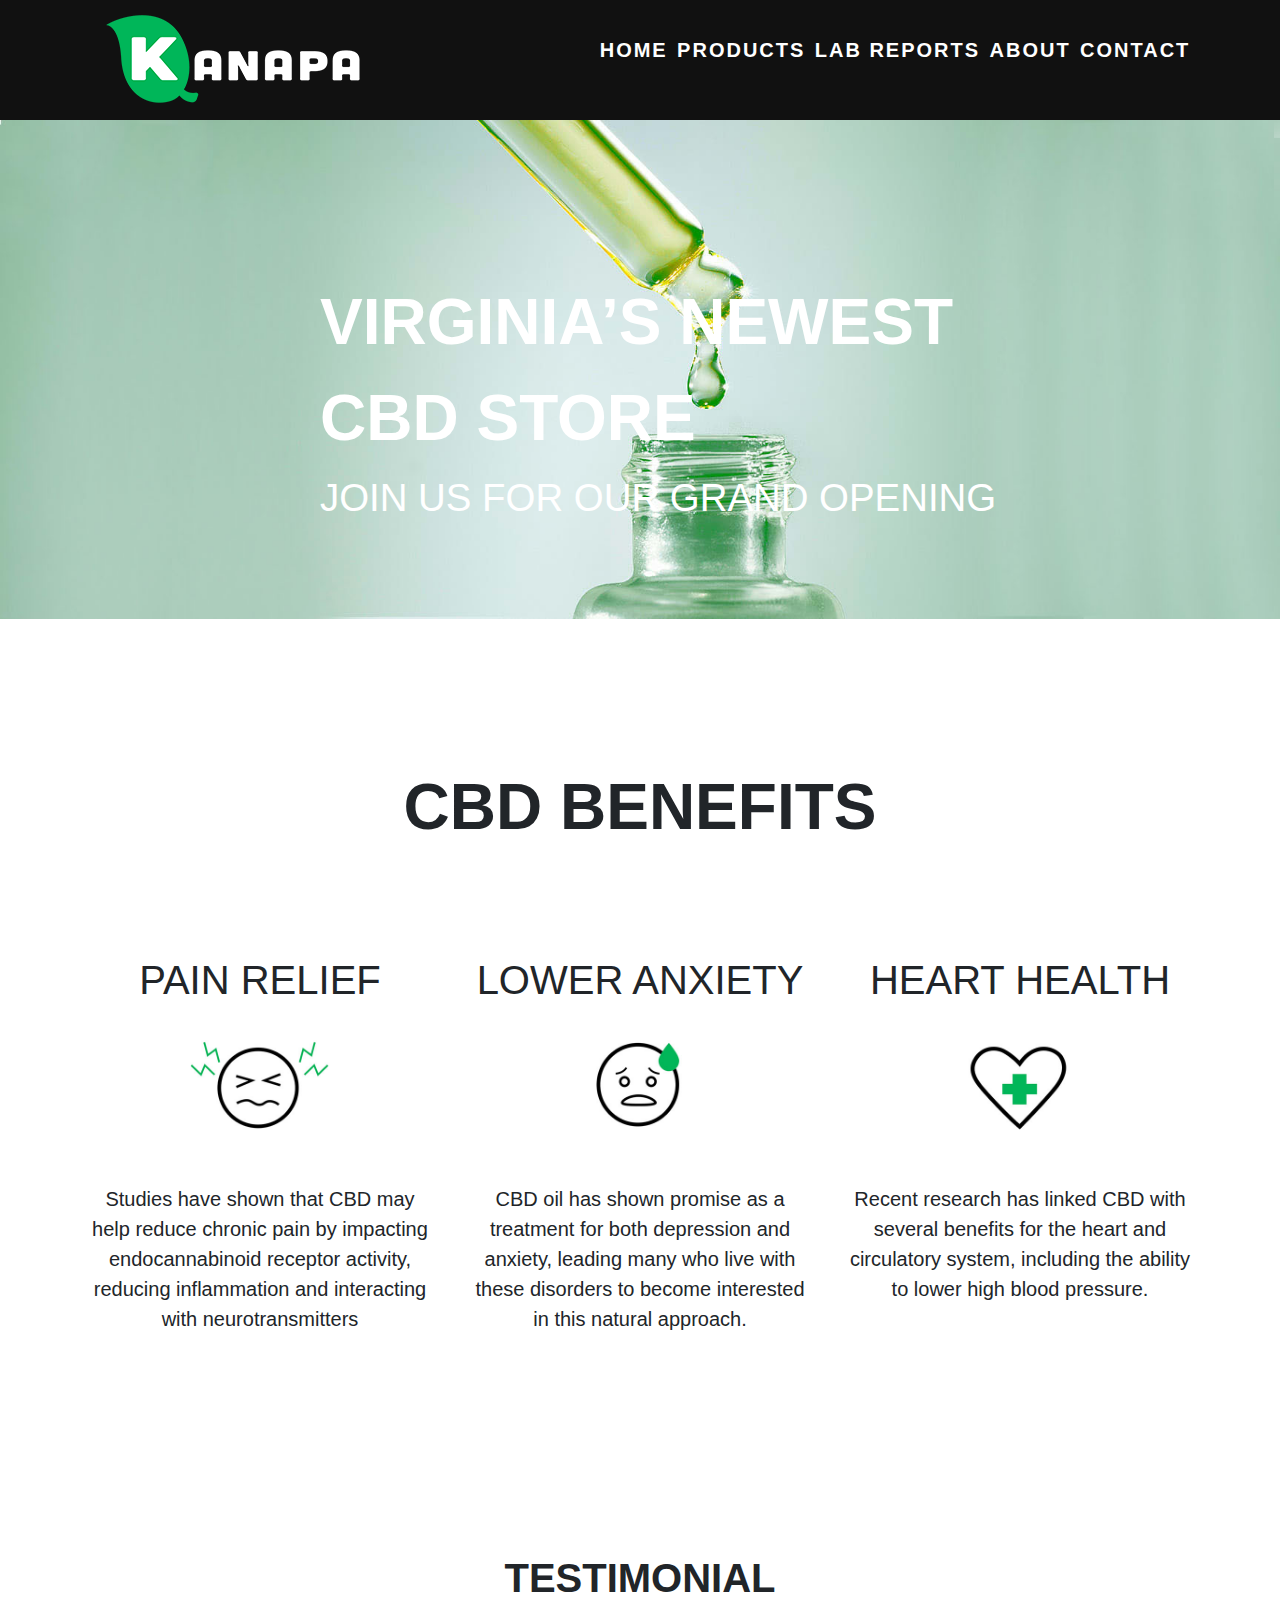
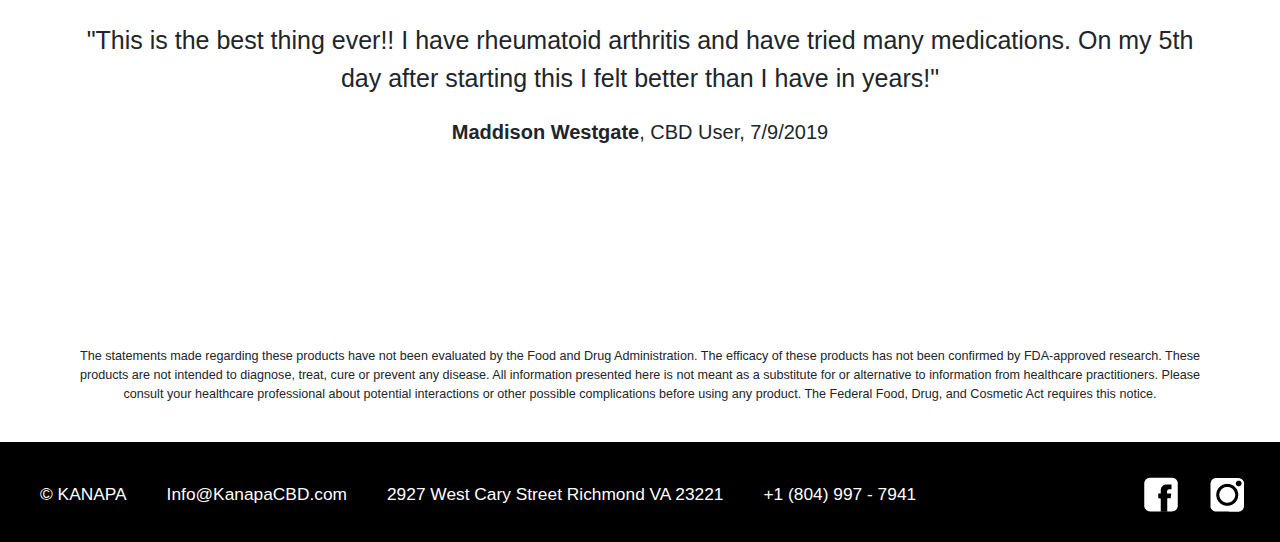
==== index.html @ ce819db0 "Update index.html" ====
<!DOCTYPE html>

<head>
    <title>KANAPA</title>

    <meta charset="utf-8">
    <meta name="viewport" content="width=device-width, initial-scale=1, shrink-to-fit=no">
    <meta name="description" content="Kanapa Website">
    <meta name="author" content="Darren Gainza">
    <link rel="shortcut icon" type="image/png" href="kanapa_favicon.png"/>

    <link rel="icon" href="/docs/4.0/assets/img/favicons/favicon.ico">
    <link rel="stylesheet" href="https://stackpath.bootstrapcdn.com/bootstrap/4.3.1/css/bootstrap.min.css"
        integrity="sha384-ggOyR0iXCbMQv3Xipma34MD+dH/1fQ784/j6cY/iJTQUOhcWr7x9JvoRxT2MZw1T" crossorigin="anonymous">
    <link rel="stylesheet" href="css/styles.css" />
    <!-- Global site tag (gtag.js) - Google Analytics -->
<script async src="https://www.googletagmanager.com/gtag/js?id=UA-112659641-35"></script>
<script>
  window.dataLayer = window.dataLayer || [];
  function gtag(){dataLayer.push(arguments);}
  gtag('js', new Date());

  gtag('config', 'UA-112659641-35');
</script>  
</head>

<body>
    <nav>
        <div class="header-logo"><a href="/index.html"><img src="assets/kanapa_web.png" alt="KANAPA"></a></div>
        
            
            <ul class="nav-links">
                <li><a href="/contact.html"><b>CONTACT</b></a></li>
                <li><a href="/about.html"><b>ABOUT</b></a></li>
                <li><a href="/labreports.html"><b>LAB REPORTS</b></a></li>
                <li><a href="/products.html"><b>PRODUCTS</b></a></li>
                <li class="active"><a href="/index.html"><b>HOME</b></a></li>
            </ul>
        <div class="burger">
                <div class="line1"></div>
                <div class="line2"></div>
                <div class="line3"></div>
            </div>
        </div>
    </nav>
    <main role="main">


            <div class="image-with-text">
                        <img src="assets/cbd_tink.jpg" width="100%">
                        <div class="center" style="font-size:5vw;"><b>VIRGINIA’S NEWEST CBD STORE</b></div>
                        <br>
                        <div class="center2" style="font-size:3vw;">JOIN US FOR OUR GRAND OPENING</div>
                    
            </div>
<!-- Marketing messaging and featurettes
                ================================================== -->
                <!-- Wrap the rest of the page in another container to center all the content. -->

                <!-- Three columns of text below the carousel -->

        <div class="container">
            <div class="box">
                <h1 class="brand" style="font-size:5vw;"><b>CBD BENEFITS</b></h1>
                <div class="row">
                    <div class="col-lg-4">
                        <h2 class="values">PAIN RELIEF</h2>
                        <img class="index-images"
                            src="assets/pain.jpg"
                            alt="Generic placeholder image" width="140" height="140">
                            <br>
                        <p style="text-align: center;"> Studies have shown that CBD may help reduce chronic pain by impacting endocannabinoid receptor activity, reducing inflammation and interacting with neurotransmitters</p>

                    </div><!-- /.col-lg-4 -->
                    <div class="col-lg-4">
                        <h2 class="values">LOWER ANXIETY</h2>
                        <img class="index-images"
                            src="assets/anxiety.jpg"
                            alt="Generic placeholder image" width="140" height="140">
                            <br>
                        <p style="text-align: center;">CBD oil has shown promise as a treatment for both depression and anxiety, leading many who live with these disorders to become interested in this natural approach.</p>

                    </div><!-- /.col-lg-4 -->
                    <div class="col-lg-4">
                        <h2 class="values">HEART HEALTH</h2>
                        <img class="index-images"
                            src="assets/heart.jpg"
                            alt="Generic placeholder image" width="140" height="140">
                            <br>
                        <p style="text-align: center;">Recent research has linked CBD with several benefits for the heart and circulatory system, including the ability to lower high blood pressure.</p>

                    </div><!-- /.col-lg-4 -->
                </div><!-- /.row -->
            </div>

            <!-- START THE FEATURETTES -->


            <div>

                <h2 class="test" style="text-align: center;"><b>TESTIMONIAL</b></h2>
                <p class="testi" style="font-size: 25px; text-align: center;">"This is the best thing ever!! I have rheumatoid arthritis and have tried many
                    medications. On my 5th day after starting this I felt better than I have in years!" </p>
                    <p class="testii"><b>Maddison Westgate</b>, CBD User, 7/9/2019 </p>
            </div>
        </div>

        <!-- /END THE FEATURETTES -->

        </div><!-- /.container -->

        <div class="footer">
            <p class="fda" style="font-size: 1.4vh; text-align: center;">The statements made regarding these products have not been evaluated by the Food and Drug Administration. The efficacy of these products has not been confirmed by FDA-approved research. These products are not intended to diagnose, treat, cure or prevent any disease. All information presented here is not meant as a substitute for or alternative to information from healthcare practitioners. Please consult your healthcare professional about potential interactions or other possible complications before using any product. The Federal Food, Drug, and Cosmetic Act requires this notice.
</p>
            <ul>
                <li>&copy; KANAPA</li>
                <li>Info@KanapaCBD.com</li>
                <li>2927 West Cary Street Richmond VA 23221</li>
                <li>+1 (804) 997 - 7941</li>
                <a href="https://www.instagram.com/kanapa2927/"><li id="insta-icon"><img src="assets/insta-11.png" alt="instagram" /></a></li>
                <a href="https://www.facebook.com/kanapa.cbd"><li id="facebook-icon"><img src="assets/facebook-11.png" alt="facebook" /></a></li>
            </ul>
        </div>
        <!-- FOOTER -->
        <!-- <footer class="container">
            <p class="float-right"><a href="#">Back to top</a></p>
            <p>&copy; 2017-2018 Company, Inc. &middot; <a href="#">Privacy</a> &middot; <a href="#">Terms</a></p>
        </footer> -->
     
    </main>

    <script src="app.js"></script>


    <script src="https://code.jquery.com/jquery-3.3.1.slim.min.js"
        integrity="sha384-q8i/X+965DzO0rT7abK41JStQIAqVgRVzpbzo5smXKp4YfRvH+8abtTE1Pi6jizo"
        crossorigin="anonymous"></script>
    <script src="https://cdnjs.cloudflare.com/ajax/libs/popper.js/1.14.7/umd/popper.min.js"
        integrity="sha384-UO2eT0CpHqdSJQ6hJty5KVphtPhzWj9WO1clHTMGa3JDZwrnQq4sF86dIHNDz0W1"
        crossorigin="anonymous"></script>
    <script src="https://stackpath.bootstrapcdn.com/bootstrap/4.3.1/js/bootstrap.min.js"
        integrity="sha384-JjSmVgyd0p3pXB1rRibZUAYoIIy6OrQ6VrjIEaFf/nJGzIxFDsf4x0xIM+B07jRM"
        crossorigin="anonymous"></script>
</body>

</html>
---- css/styles.css ----
kanapa

body {
  background-color: rgb(255, 255, 255);
  margin: 0px;
  border: 0px;
  padding: 0px;
  font-family: "Arial", Gadget, sans-serif;
}
nav {
  display: flex;
  justify-content: space-around;
  align-items: center;
  min-height: 9vh;
  background-color: #111;
  font-family: "Arial", Gadget, sans-serif;
  

}
.nav-links {
  display: flex;
  justify-content: space-around;
  width: 50%;
  flex-direction: row-reverse;
  z-index: 1;
}
.nav-links a {
  color: rgb(255, 255, 255);
  text-decoration: none;
  letter-spacing: 2px;
  font-weight: bold;
  font-size: 15pt;
  

}
.table-center {
  margin-left: 10px;
  font-weight: bold;
}
@media(max-width: 768px) {
  .nav-links a {
    color: rgb(255, 255, 255);
    text-decoration: none;
    letter-spacing: 2px;
    font-weight: bold;
    font-size: 3vw;
    
  
  }
}
.nav-links li {
 
  list-style: none;
  
}
.header ul {
  list-style-type: none;
  margin: 0;
  padding: 15px;
  overflow: hidden;
  background-color: #111;

}

.header li {
  float: right;
}

.header li a {
  font-size: 15pt;
  display: block;
  color: white;
  text-align: center;
  padding: 40px 20px;
  text-decoration: none;
}

.header li a:hover {
  color: #A9A9A9;
}

.header li.active a {
  color: #A9A9A9;
}
.header-logo {
  margin-top: 10px;
  margin-bottom: 10px;
}

#header-logo {
  float: left;
}

#header-logo a {
  padding: 0px;
  margin: 0px;
}
.burger div{
  width: 25px;
  height: 3px;
  background-color: rgb(255, 255, 255);
  margin: 5px; 
  transition: all 0.5s ease;
}
.burger {
  display: none;
}
@media screen and (max-width:1020px){
  .nav-links {
    flex-direction: row-reverse;
    justify-content: space-around;
    width: 60%;
  }
}
@media screen and (max-width:768px){
  body {
    overflow-x: hidden;
  }
  .nav-links {
    position: absolute;
    right: 0px;
    height: 92vh;
    top: 9vh;
    background-color: #111;
    display: flex;
    flex-direction: column-reverse;
    align-items: center;
    width: 30%;
    transform: translateX(100%);
    transition: transform 0.5s ease-in;
    padding-left: 0%;
  }
  
  .nav-links li {
    opacity: 0;
  }
  .burger {
    display: block;
    cursor: pointer;
  }
}
.nav-active {
  transform: translateX(0%);
  z-index: 1;
 
}

@keyframes navLinkFade{
  from{
    opacity: 0;
    transform: translateX(50px);
  }
  to{
    opacity: 1;
    transform: translateX(0px);
  }
}

.toggle .line1{
  transform: rotate(-45deg) translate(-5px, 6px);
}

.toggle .line2{
  opacity: 0;
}

.toggle .line3{
  transform: rotate(45deg) translate(-5px, -6px);
}

html {
  font-size: 20px;
}


#myCarousel {
  margin: 0px;
  padding: 0px;
}

.carousel-item.active img {
  margin: auto;
  padding: auto;
}

.brand {
  text-align: center;
}
.brand-con {
  text-align: center;
  margin-top: 10%;
  margin-bottom: 2%;
}
.brand-con-sub {
  text-align: center;
}

.brand-about {
  text-align: center;
  margin-top: 10%;
  margin-bottom: 2%;
}
.brand-about-sub {
  text-align: center;
}
.brand-pro {
  text-align: center;
  margin-top: 5%;
  font-size: 4vw;
}
.brand-pro-sub {
  text-align: center;
  margin-bottom: 10%;
  font-size: 2vw;
  margin-left: 10%;
  margin-right: 10%;
}
.brand-pro-sub-labresults {
  text-align: center;
  margin-bottom: 7%;
  font-size: 2vw;
  margin-left: 5%;
  margin-right: 5%;
}
.rounded {
  display: block;
  margin-left: auto;
  margin-right: auto;
  width: 50%;
}
.rounded2 {
  display: block;
  margin-left: auto;
  margin-right: auto;
  margin-bottom: 150px;
  width: 50%;
}

.index-images {
  display: block;
  margin-left: auto;
  margin-right: auto
}

.product-name {
  margin-left: auto;
  margin-right: auto;
  padding-bottom: 100px;
  padding-top: 25px;
  text-align: center;
  font-size: 12pt;
}

.values {
  margin-top: 100px;
  margin-left: auto;
  margin-right: auto;
  text-align: center;
}
.value_text {
  text-align: center;
  margin-bottom: 200px;
}
.values-title {
  padding: 80px;
}

.box {
  padding: 150px 0px;
}

.contact-info {
  float: left;
  margin: 100px;
  padding: 50px;
}
.test {
margin-top: 50px;
margin-bottom: 20px;

}
.testi {
  margin-bottom: 20px;
}
.testii {
  margin-bottom: 200px;
  text-align: center;

}
@media screen and (max-width:1200px) {
  .flex-container {

    display: flex;
    flex-direction: column;
    padding:0%;
   
  
  }
}
@media (max-width:1400px) {
  .flex-container {

    width: 100%;
 
      
    padding: 0%;
  }
}
.flex-container {

  
  padding: 5% 10% 10% 20%;
  column-count: 2;
  column-gap: 200px;
  flex-basis: auto;
  flex-wrap: wrap;
}

.flex-item {
  padding-bottom: 20px;
  margin: 20px;
}

.flex-item p {
margin: 0px;

}

.flex-item h2 {
  margin-top: 100px;

}

.carousel-caption.text-left {
  padding: 200px;
}
.footer {
  bottom: 0;
  width: 100%;
}
.fda {
  margin-left: 5%;
  margin-right: 5%;
  margin-bottom: 3%;
}
.footer ul {
  margin-bottom: 0;
  position: relative;
  left: 0;
  bottom: 0;
  width: 100%;
  height: 100px;
  background-color: black;
  color: white;
  text-align: left;
  padding: 20px;
  list-style-type: none;
}
@media screen and (max-width:1090px){
  .footer ul {
    height: 180px;
   
  }
}
@media screen and (max-width:755px){
  .footer ul {
    height: 220px;
   
  }
}

.footer li {
  float: left;
  padding: 20px 20px;
  font-size: 13pt;
  display: block;
  color: white;
  text-align: center;
}
@media screen and (max-width:1090px) {
  .footer li {
   padding: 10px;
    width: 50%;
  }
}
@media screen and (max-width:900px) {
  .footer li {
    width: 50%;
  }
}

.footer #insta-icon {
  float: right;
  padding: 10px;
}
@media screen and (max-width:1090px) {
  .footer #insta-icon {
   width: 50%;
  }
}

.footer #facebook-icon {
  float: right;
  padding: 10px;
}
@media screen and (max-width:1090px) {
  .footer #facebook-icon {
   width: 50%;
  }
}
.map-container {
  overflow: hidden;
  padding-bottom: 56.25%;
  position: relative;
  height: 0;
}

.map-container iframe {
  left: 0;
  top: 0;
  height: 525px;
  width: 525px;
  float: right;
  margin: 100px;
}
.responsive-map{
  overflow:hidden;
  padding-bottom:40%;
  position:relative;
  margin-right: 10%;
  margin-left: 10%;
}
.responsive-map iframe{
  left:0;
  top:0;
  height:100%;
  width:100%;
  position:absolute;
}

@media (max-width: 1200px){
  .responsive-map {
    padding-bottom: 80%;
  }
}

.image-with-text {
  position: relative;
  text-align: left;
  color: white;
}
.image-with-text-con {
  position: relative;
  text-align: center;
  color: white;
}
.image-with-text-about {
  position: relative;
  text-align: center;
  color: white;
}
.center {
  position: absolute;
  top: 50%;
  left: 50%;
  transform: translate(-50%, -50%);
}
.center2 {
  position: absolute;
  top: 70%;
  left: 25%;
  
}
.center-about {
  position: absolute;
  top: 33%;
  left: 50%;
  transform: translate(-50%, -50%);
  width: 80%;
}
.center2-about {
  position: absolute;
  top: 65%;
  left: 50%;
  transform: translate(-50%, -50%);
  width: 80%;
}
.center-con {
  position: absolute;
  top: 33%;
  left: 50%;
  transform: translate(-50%, -50%);
  width: 70%;
}
.center2-con {
  position: absolute;
  top: 65%;
  left: 50%;
  transform: translate(-50%, -50%);
  width: 80%;
}
.center-pro {
  position: absolute;
  top: 33%;
  left: 50%;
  transform: translate(-50%, -50%);
  width: 80%;
}
.center-pro-lab {
  position: absolute;
  top: 50%;
  left: 50%;
  transform: translate(-50%, -50%);
  width: 80%;
}
.center2-pro {
  position: absolute;
  top: 55%;
  left: 50%;
  transform: translate(-50%, -50%);
  width: 80%;
}

.text-block {
  position: absolute;
  bottom: 450px;
  right: 20px;
  color: white;
  text-align: center;
  padding-right: 275px;
  padding-left: 275px;
}
.text-block-about {
  position: absolute;
  bottom: 300px;
  right: 20px;
  color: white;
  text-align: center;
  padding-right: 275px;
  padding-left: 275px;
}
@media(min-width: 1200px) {
  .container-1{
    display: flex;
  align-items: center;
  
    
  }
}
.container-1 div{
  padding: 10px;
}
.box-1 {
  
  
}
.box-2 {

}
.lead {
  padding: 0% 20% 20% 20%;
  text-align: center;
}

.lead-2 {
  padding: 10%;
  margin-left: 20px;
}
@media(max-width: 1200px) {
  .lead-2 {
    padding: 10%;
    margin-left: 15%;
  }
}
@media(max-width: 991px) {
  .lead-2 {
    padding: 10%;
    margin-left: 10%;
  }
}
@media(max-width: 768px) {
  .lead-2 {
  
    margin-left: 0; 
  }
}


@media(min-width: 1200px) {
  .lead {
    text-align: left;
    padding: 30% 10% 30% 20%;
  }
  @media(max-width: 1199px) {
    .lead {
      text-align: center;
      padding:  0% 10% 30% 40%;
    }
  }
}
@media(max-width: 991px) {
  .lead {
  
    padding: 10% 4% 20% 4%;
    text-align: center;
  }
}
@media(max-width: 768px) {
  .lead {
    text-align: center;
    padding: 10%;
  }
}
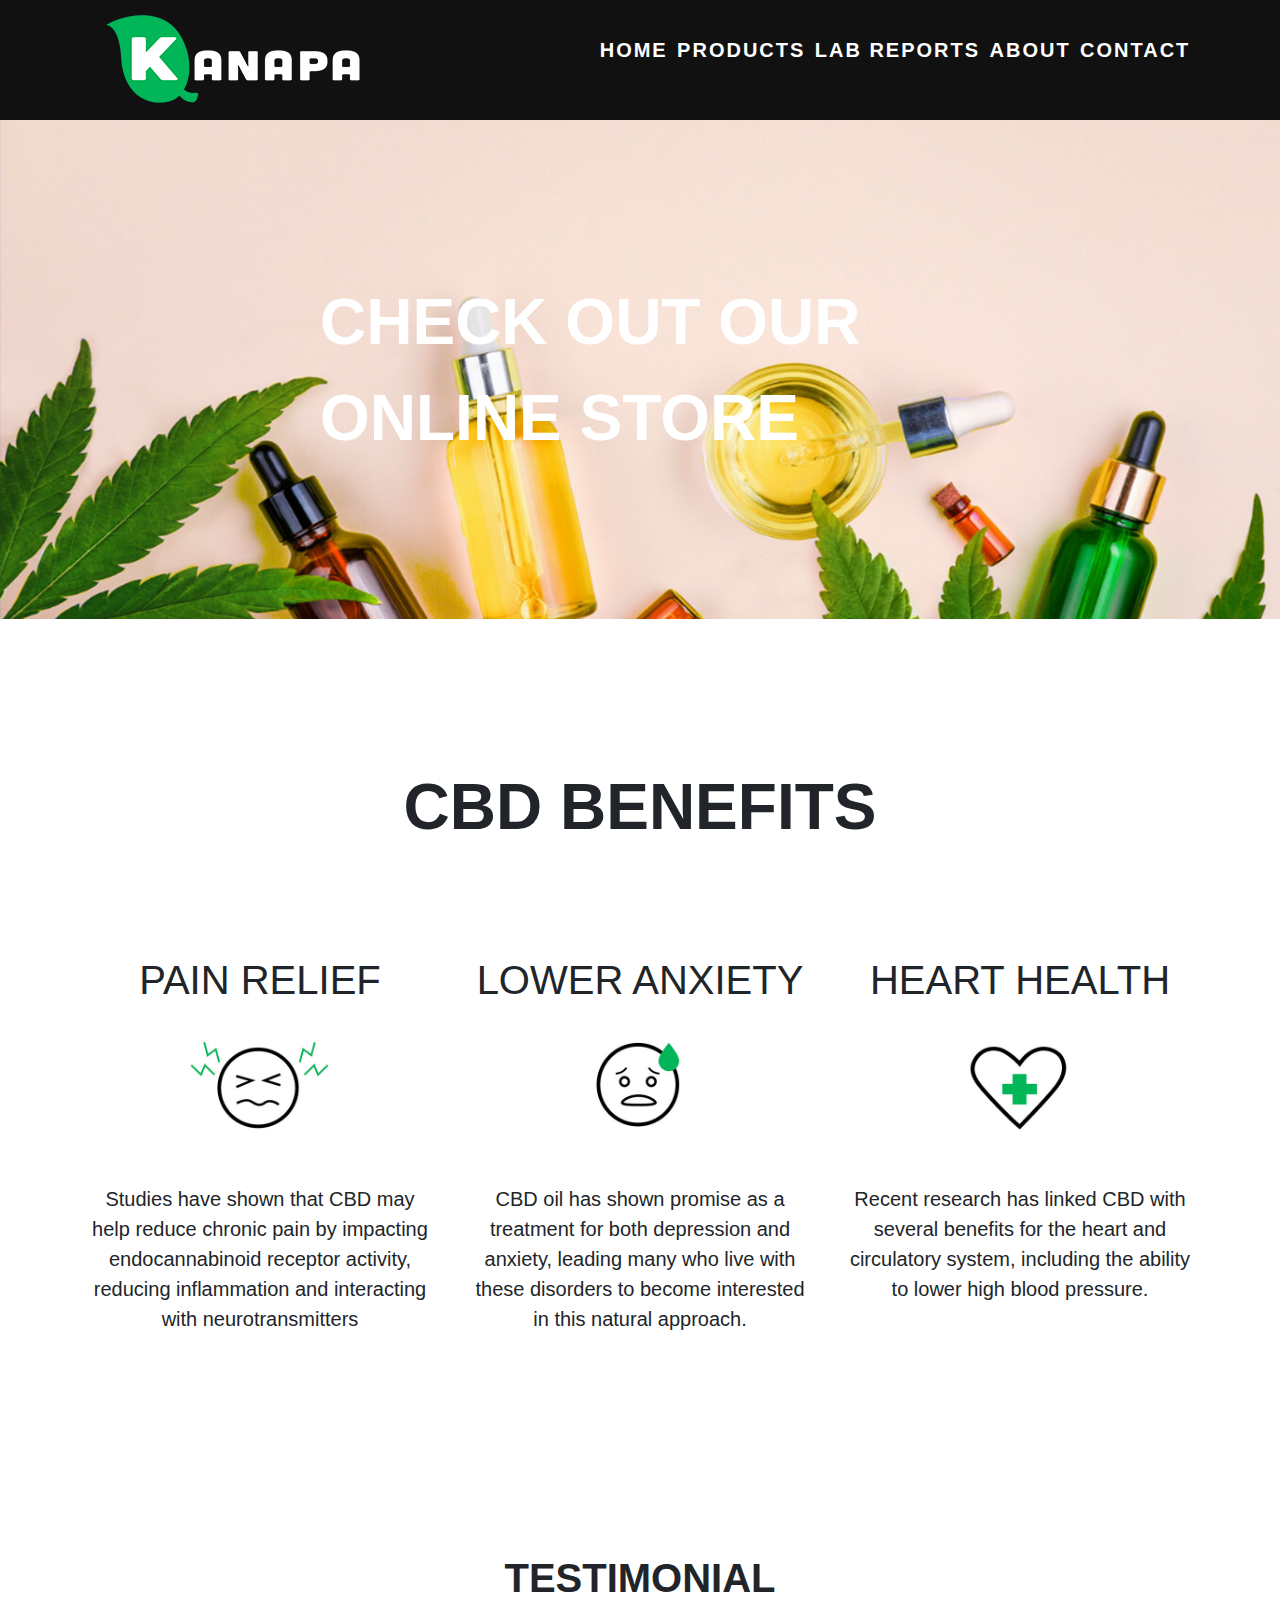
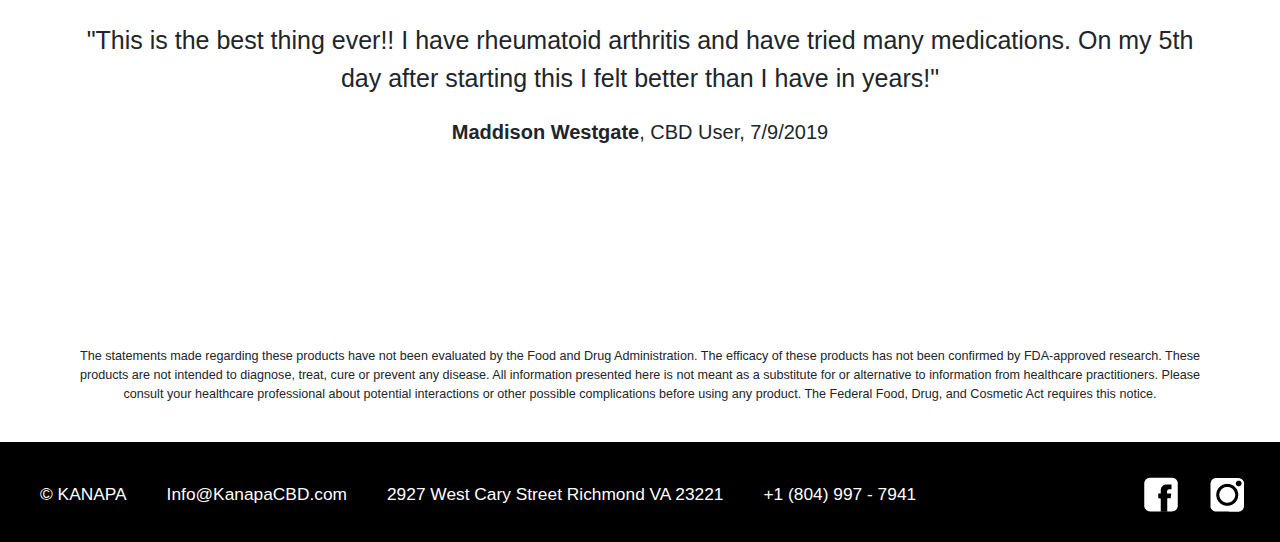
==== commit 91107289: "Update index.html" ====
--- a/index.html
+++ b/index.html
@@ -47,10 +47,9 @@
 
 
             <div class="image-with-text">
-                        <img src="assets/cbd_tink.jpg" width="100%">
-                        <div class="center" style="font-size:5vw;"><b>VIRGINIA’S NEWEST CBD STORE</b></div>
+                        <img src="assets/cbd_home.jpg" width="100%">
+                        <div class="center" style="font-size:5vw;"><b>CHECK OUT OUR ONLINE STORE</b></div>
                         <br>
-                        <div class="center2" style="font-size:3vw;">JOIN US FOR OUR GRAND OPENING</div>
                     
             </div>
 <!-- Marketing messaging and featurettes
--- a/css/styles.css
+++ b/css/styles.css
@@ -611,3 +611,6 @@
     padding: 10%;
   }
 }
+.button-report {
+	color: #00b659;
+}
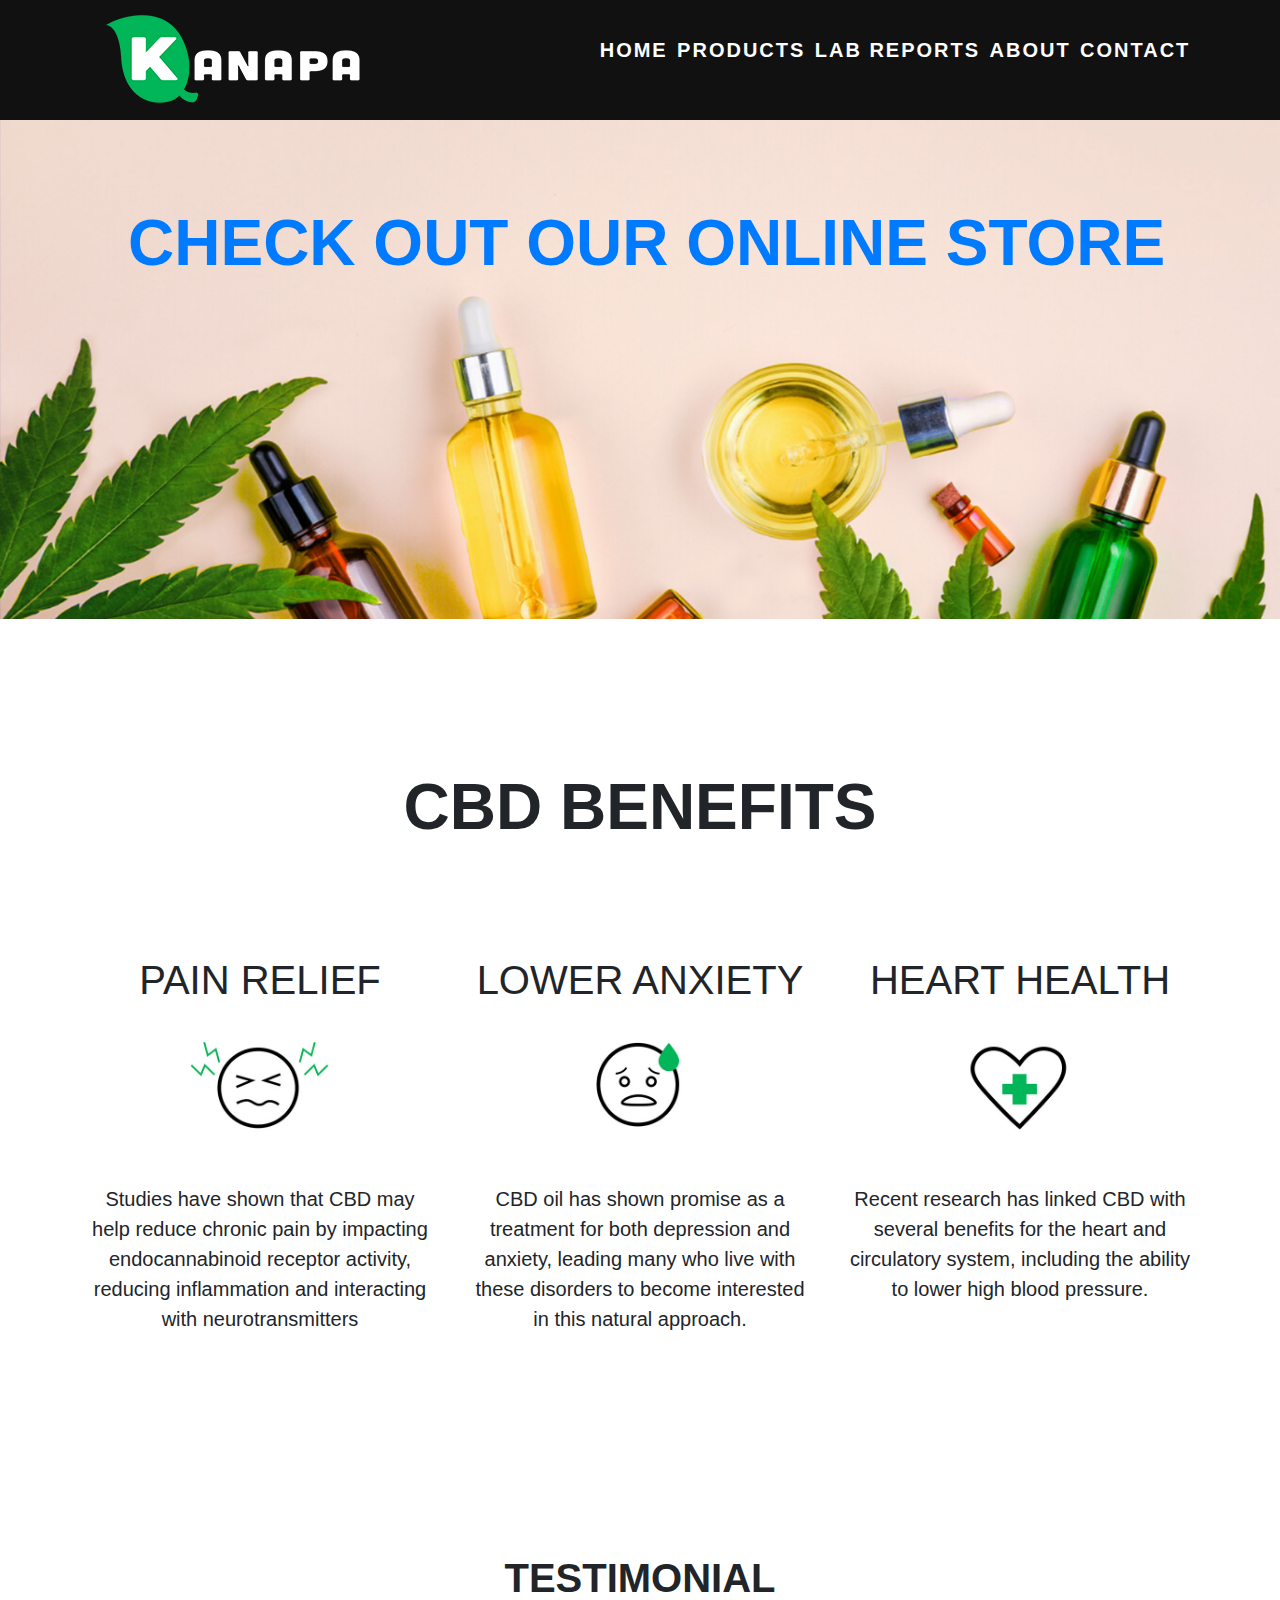
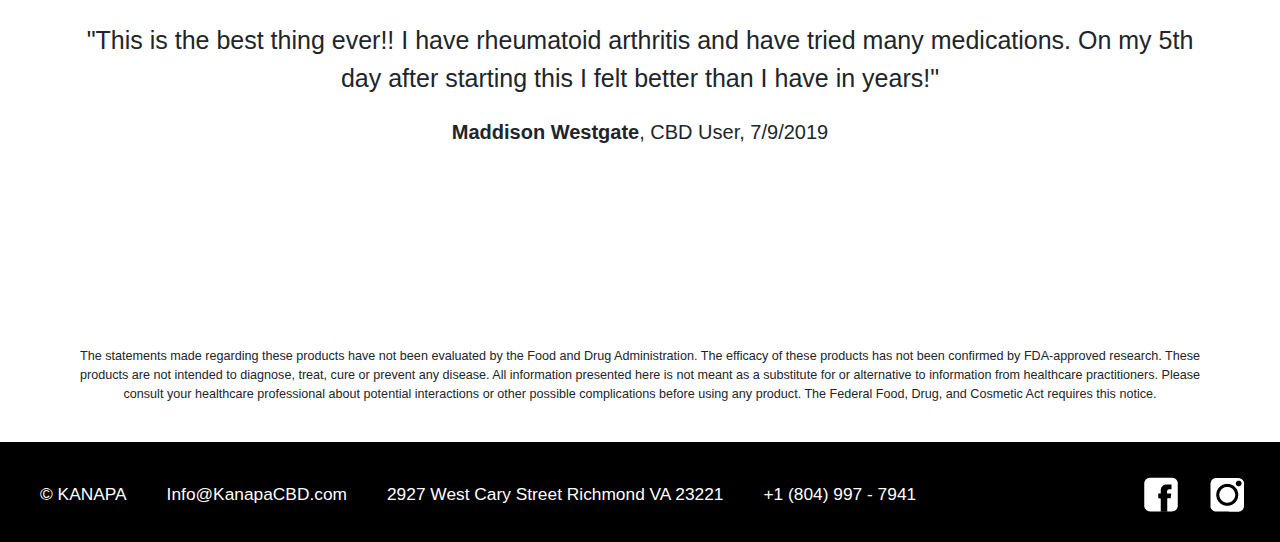
==== commit 29afd7ec: "Update index.html" ====
--- a/index.html
+++ b/index.html
@@ -48,7 +48,7 @@
 
             <div class="image-with-text">
                         <img src="assets/cbd_home.jpg" width="100%">
-                        <div class="center" style="font-size:5vw;"><b>CHECK OUT OUR ONLINE STORE</b></div>
+                        <div class="center" style="font-size:5vw;"><b><a href="https://kanapa-cbd.myshopify.com/">CHECK OUT OUR ONLINE STORE</a></b></div>
                         <br>
                     
             </div>
--- a/css/styles.css
+++ b/css/styles.css
@@ -461,9 +461,9 @@
 }
 .center {
   position: absolute;
-  top: 50%;
-  left: 50%;
-  transform: translate(-50%, -50%);
+  top: 15%;
+  left: 10%;
+  color: black;
 }
 .center2 {
   position: absolute;
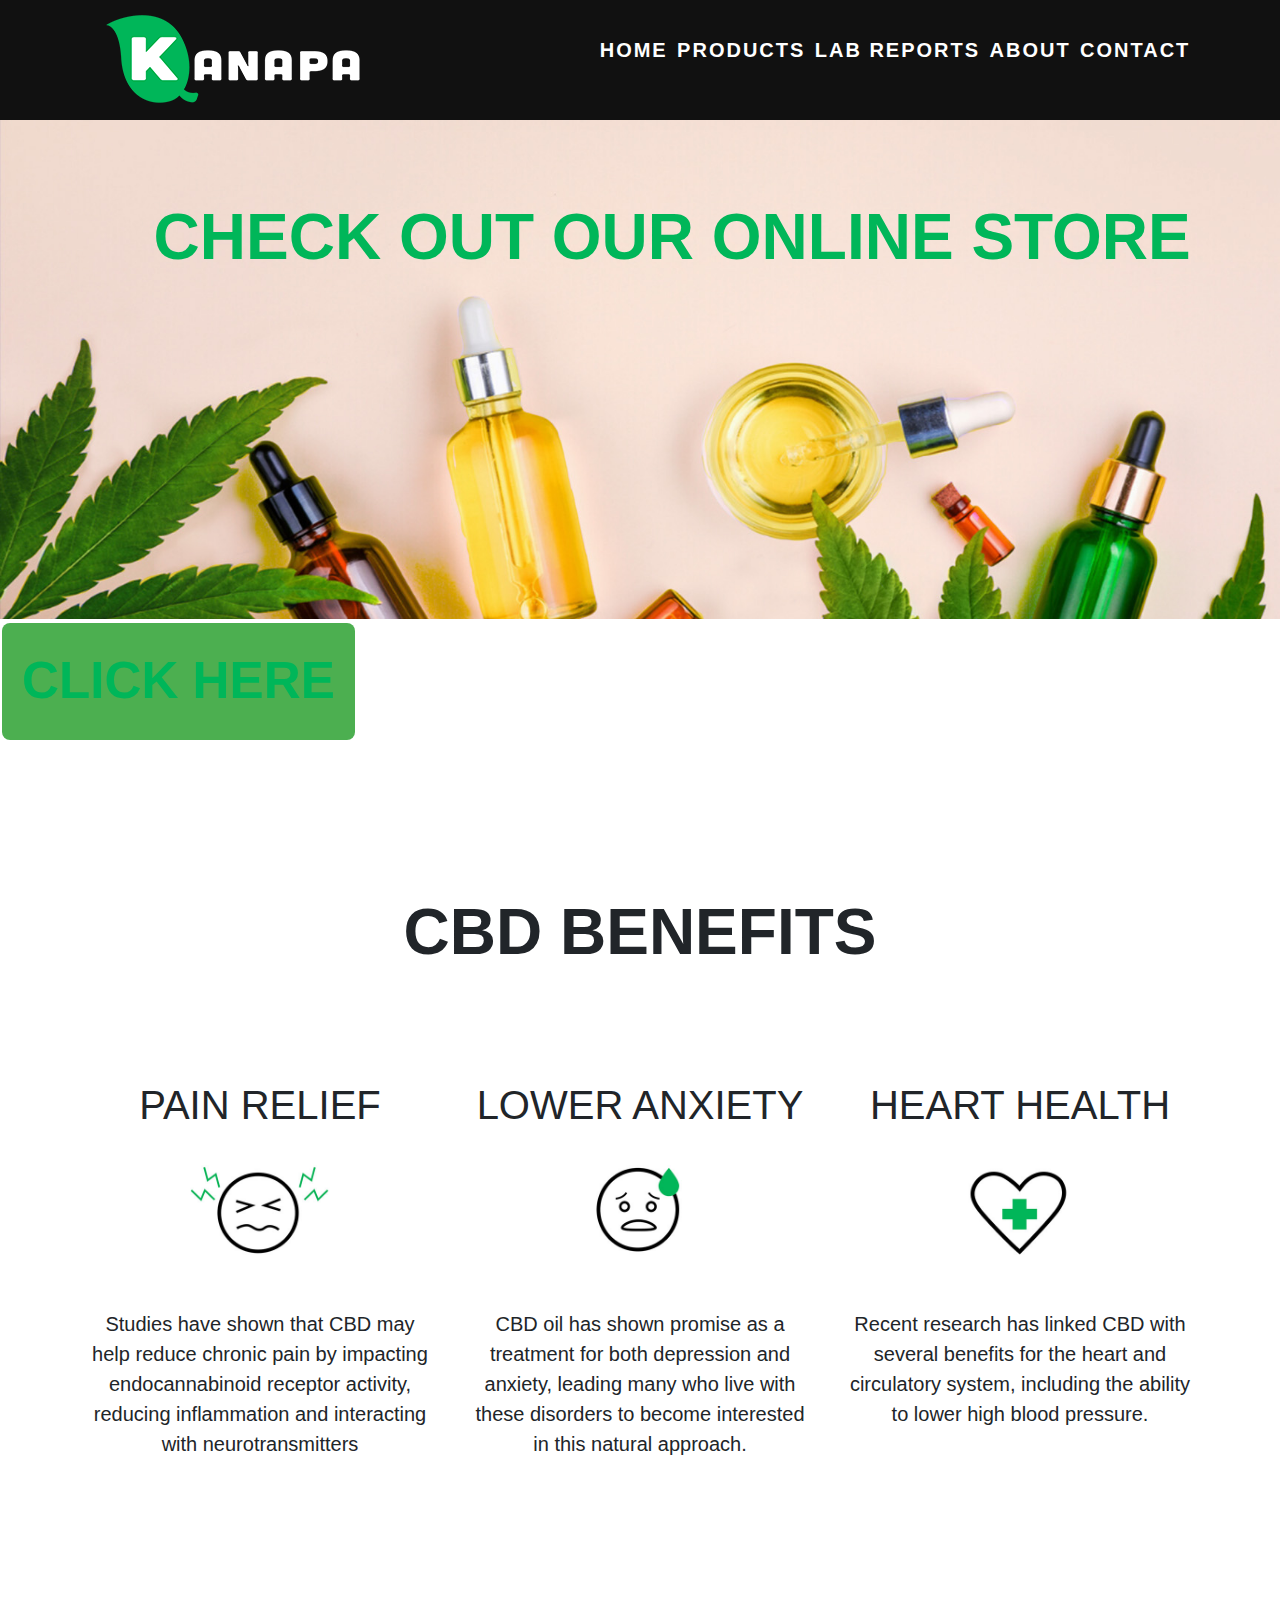
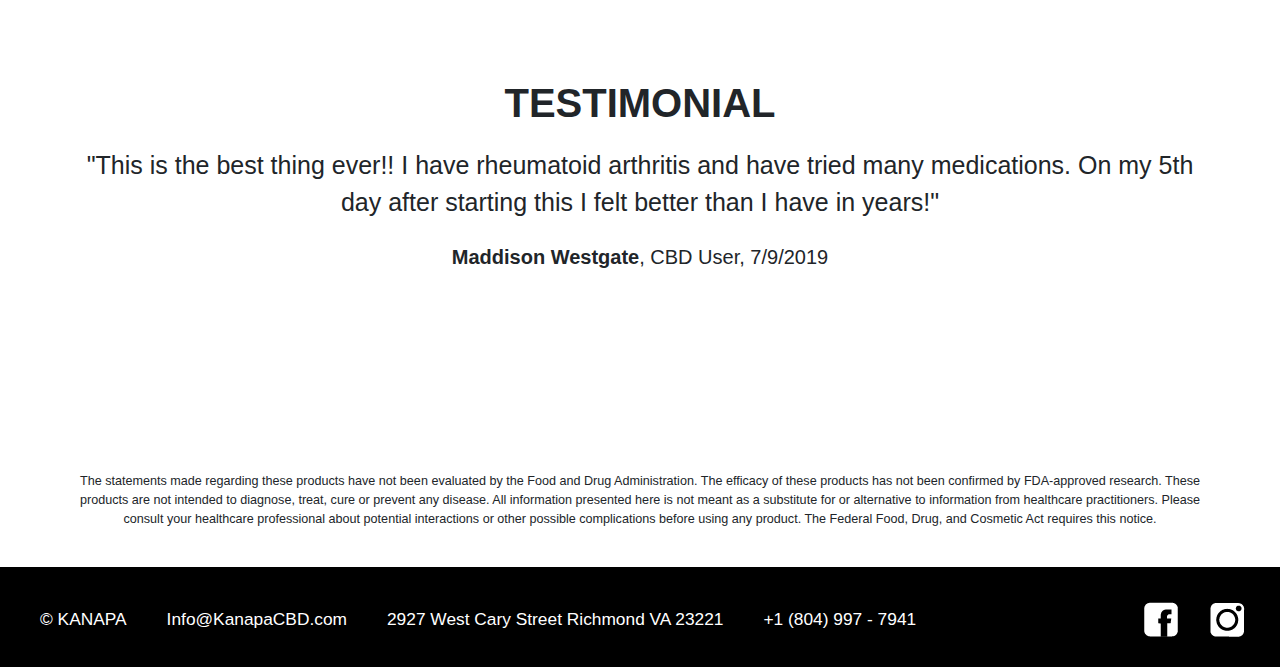
==== commit 876849bf: "Update index.html" ====
--- a/index.html
+++ b/index.html
@@ -50,6 +50,7 @@
                         <img src="assets/cbd_home.jpg" width="100%">
                         <div class="center" style="font-size:5vw;"><b><a href="https://kanapa-cbd.myshopify.com/">CHECK OUT OUR ONLINE STORE</a></b></div>
                         <br>
+                        <button class="button-store"><b><a href="https://kanapa-cbd.myshopify.com/">CLICK HERE</a></b></button>
                     
             </div>
 <!-- Marketing messaging and featurettes
--- a/css/styles.css
+++ b/css/styles.css
@@ -461,15 +461,14 @@
 }
 .center {
   position: absolute;
-  top: 15%;
-  left: 10%;
+  top: 11%;
+  left: 12%;
   color: black;
 }
-.center2 {
-  position: absolute;
-  top: 70%;
-  left: 25%;
-  
+a {
+    color: #00b659;
+    text-decoration: none;
+    background-color: transparent;
 }
 .center-about {
   position: absolute;
@@ -614,3 +613,641 @@
 .button-report {
 	color: #00b659;
 }
+.bg-modal {
+	background-color: rgba(0, 0, 0, 0.8);
+	width: 100%;
+	height: 75vw;
+	position: absolute;
+	top: 0;
+	display: none;
+	justify-content: center;
+	align-items: center;
+}
+
+.modal-contents {
+	height: 60vw;
+	width: 50vw;
+	background-color: white;
+	text-align: center;
+	padding: 10px;
+	position: relative;
+  border-radius: 4px;
+  margin-left: auto;
+  margin-right: auto;
+}
+
+.close {
+	position: absolute;
+	top: 0;
+	right: 10px;
+	font-size: 42px;
+	color: #333;
+	transform: rotate(45deg);
+	cursor: pointer;
+}
+
+
+@media(max-width: 768px) {
+  .bg-modal {
+    background-color: rgba(0, 0, 0, 0.8);
+    width: 100%;
+    height: 130vw;
+    position: absolute;
+    top: 0;
+    display: none;
+    justify-content: center;
+    align-items: center;
+  }
+  
+  .modal-contents {
+    height: 120vw;
+    width: 95vw;
+    background-color: white;
+    text-align: center;
+    padding: 10px;
+    position: relative;
+    border-radius: 4px;
+    margin-left: auto;
+    margin-right: auto;
+  }
+  
+  .close {
+    position: absolute;
+    top: 0;
+    right: 10px;
+    font-size: 42px;
+    color: #333;
+    transform: rotate(45deg);
+    cursor: pointer;
+  }
+  .report {
+    width: 1vw;
+  }
+}
+
+
+
+
+
+.button-report-1 {
+	color: #00b659;
+}
+.bg-modal-1 {
+	background-color: rgba(0, 0, 0, 0.8);
+	width: 100%;
+	height: 75vw;
+	position: absolute;
+	top: 0;
+	display: none;
+	justify-content: center;
+	align-items: center;
+}
+
+.modal-contents-1 {
+	height: 60vw;
+	width: 30vw;
+	background-color: white;
+	text-align: center;
+	padding: 10px;
+	position: relative;
+  border-radius: 4px;
+  margin-left: auto;
+  margin-right: auto;
+}
+
+.close-1 {
+	position: absolute;
+	top: 0;
+	right: 10px;
+	font-size: 42px;
+	color: #333;
+	transform: rotate(45deg);
+	cursor: pointer;
+}
+
+
+@media(max-width: 768px) {
+  .bg-modal-1 {
+    background-color: rgba(0, 0, 0, 0.8);
+    width: 100%;
+    height: 250vw;
+    position: absolute;
+    top: 0;
+    display: none;
+    justify-content: center;
+    align-items: center;
+  }
+  
+  .modal-contents-1 {
+    height: 240vw;
+    width: 95vw;
+    background-color: white;
+    text-align: center;
+    padding: 10px;
+    position: relative;
+    border-radius: 4px;
+    margin-left: auto;
+    margin-right: auto;
+  }
+  
+  .close-1 {
+    position: absolute;
+    top: 0;
+    right: 10px;
+    font-size: 42px;
+    color: #333;
+    transform: rotate(45deg);
+    cursor: pointer;
+  }
+  .report-1 {
+    width: 1vw;
+  }
+}
+
+
+
+
+
+.button-report-2 {
+	color: #00b659;
+}
+.bg-modal-2 {
+	background-color: rgba(0, 0, 0, 0.8);
+	width: 100%;
+	height: 100%;
+	position: absolute;
+	top: 0;
+	display: none;
+	justify-content: center;
+	align-items: center;
+}
+
+.modal-contents-2 {
+	height: 40vw;
+	width: 30vw;
+	background-color: white;
+	text-align: center;
+	padding: 10px;
+	position: relative;
+  border-radius: 4px;
+  margin-left: auto;
+  margin-right: auto;
+}
+
+.close-2 {
+	position: absolute;
+	top: 0;
+	right: 10px;
+	font-size: 42px;
+	color: #333;
+	transform: rotate(45deg);
+	cursor: pointer;
+}
+
+
+@media(max-width: 768px) {
+  .bg-modal-2 {
+    background-color: rgba(0, 0, 0, 0.8);
+    width: 100%;
+    height: 130vw;
+    position: absolute;
+    top: 0;
+    display: none;
+    justify-content: center;
+    align-items: center;
+  }
+  
+  .modal-contents-2 {
+    height: 120vw;
+    width: 95vw;
+    background-color: white;
+    text-align: center;
+    padding: 10px;
+    position: relative;
+    border-radius: 4px;
+    margin-left: auto;
+    margin-right: auto;
+  }
+  
+  .close-2 {
+    position: absolute;
+    top: 0;
+    right: 10px;
+    font-size: 42px;
+    color: #333;
+    transform: rotate(45deg);
+    cursor: pointer;
+  }
+  .report-2 {
+    width: 1vw;
+  }
+}
+
+
+
+
+
+.button-report-3 {
+	color: #00b659;
+}
+.bg-modal-3 {
+	background-color: rgba(0, 0, 0, 0.8);
+	width: 100%;
+	height: 100%;
+	position: absolute;
+	top: 0;
+	display: none;
+	justify-content: center;
+	align-items: center;
+}
+
+.modal-contents-3 {
+	height: 40vw;
+	width: 30vw;
+	background-color: white;
+	text-align: center;
+	padding: 10px;
+	position: relative;
+  border-radius: 4px;
+  margin-left: auto;
+  margin-right: auto;
+}
+
+.close-3 {
+	position: absolute;
+	top: 0;
+	right: 10px;
+	font-size: 42px;
+	color: #333;
+	transform: rotate(45deg);
+	cursor: pointer;
+}
+
+
+@media(max-width: 768px) {
+  .bg-modal-3 {
+    background-color: rgba(0, 0, 0, 0.8);
+    width: 100%;
+    height: 130vw;
+    position: absolute;
+    top: 0;
+    display: none;
+    justify-content: center;
+    align-items: center;
+  }
+  
+  .modal-contents-3 {
+    height: 120vw;
+    width: 95vw;
+    background-color: white;
+    text-align: center;
+    padding: 10px;
+    position: relative;
+    border-radius: 4px;
+    margin-left: auto;
+    margin-right: auto;
+  }
+  
+  .close-3 {
+    position: absolute;
+    top: 0;
+    right: 10px;
+    font-size: 42px;
+    color: #333;
+    transform: rotate(45deg);
+    cursor: pointer;
+  }
+  .report-3 {
+    width: 1vw;
+  }
+}
+
+
+
+
+
+.button-report-4 {
+	color: #00b659;
+}
+.bg-modal-4 {
+	background-color: rgba(0, 0, 0, 0.8);
+	width: 100%;
+	height: 100%;
+	position: absolute;
+	top: 0;
+	display: none;
+	justify-content: center;
+	align-items: center;
+}
+
+.modal-contents-4 {
+	height: 40vw;
+	width: 30vw;
+	background-color: white;
+	text-align: center;
+	padding: 10px;
+	position: relative;
+  border-radius: 4px;
+  margin-left: auto;
+  margin-right: auto;
+}
+
+.close-4 {
+	position: absolute;
+	top: 0;
+	right: 10px;
+	font-size: 42px;
+	color: #333;
+	transform: rotate(45deg);
+	cursor: pointer;
+}
+
+
+@media(max-width: 768px) {
+  .bg-modal-4 {
+    background-color: rgba(0, 0, 0, 0.8);
+    width: 100%;
+    height: 130vw;
+    position: absolute;
+    top: 0;
+    display: none;
+    justify-content: center;
+    align-items: center;
+  }
+  
+  .modal-contents-4 {
+    height: 120vw;
+    width: 95vw;
+    background-color: white;
+    text-align: center;
+    padding: 10px;
+    position: relative;
+    border-radius: 4px;
+    margin-left: auto;
+    margin-right: auto;
+  }
+  
+  .close-4 {
+    position: absolute;
+    top: 0;
+    right: 10px;
+    font-size: 42px;
+    color: #333;
+    transform: rotate(45deg);
+    cursor: pointer;
+  }
+  .report-4 {
+    width: 1vw;
+  }
+}
+
+
+
+
+
+
+.button-report-5 {
+	color: #00b659;
+}
+.bg-modal-5 {
+	background-color: rgba(0, 0, 0, 0.8);
+	width: 100%;
+	height: 75vw;
+	position: absolute;
+	top: 0;
+	display: none;
+	justify-content: center;
+	align-items: center;
+}
+
+.modal-contents-5 {
+	height: 60vw;
+	width: 30vw;
+	background-color: white;
+	text-align: center;
+	padding: 10px;
+	position: relative;
+  border-radius: 4px;
+  margin-left: auto;
+  margin-right: auto;
+}
+
+.close-5 {
+	position: absolute;
+	top: 0;
+	right: 10px;
+	font-size: 42px;
+	color: #333;
+	transform: rotate(45deg);
+	cursor: pointer;
+}
+
+
+@media(max-width: 768px) {
+  .bg-modal-5 {
+    background-color: rgba(0, 0, 0, 0.8);
+    width: 100%;
+    height: 250vw;
+    position: absolute;
+    top: 0;
+    display: none;
+    justify-content: center;
+    align-items: center;
+  }
+  
+  .modal-contents-5 {
+    height: 240vw;
+    width: 95vw;
+    background-color: white;
+    text-align: center;
+    padding: 10px;
+    position: relative;
+    border-radius: 4px;
+    margin-left: auto;
+    margin-right: auto;
+  }
+  
+  .close-5 {
+    position: absolute;
+    top: 0;
+    right: 10px;
+    font-size: 42px;
+    color: #333;
+    transform: rotate(45deg);
+    cursor: pointer;
+  }
+  .report-5 {
+    width: 1vw;
+  }
+}
+
+
+
+.button-report-6 {
+	color: #00b659;
+}
+.bg-modal-6 {
+	background-color: rgba(0, 0, 0, 0.8);
+	width: 100%;
+	height: 100%;
+	position: absolute;
+	top: 0;
+	display: none;
+	justify-content: center;
+	align-items: center;
+}
+
+.modal-contents-6 {
+	height: 40vw;
+	width: 30vw;
+	background-color: white;
+	text-align: center;
+	padding: 10px;
+	position: relative;
+  border-radius: 4px;
+  margin-left: auto;
+  margin-right: auto;
+}
+
+.close-6 {
+	position: absolute;
+	top: 0;
+	right: 10px;
+	font-size: 42px;
+	color: #333;
+	transform: rotate(45deg);
+	cursor: pointer;
+}
+
+
+@media(max-width: 768px) {
+  .bg-modal-6 {
+    background-color: rgba(0, 0, 0, 0.8);
+    width: 100%;
+    height: 130vw;
+    position: absolute;
+    top: 0;
+    display: none;
+    justify-content: center;
+    align-items: center;
+  }
+  
+  .modal-contents-6 {
+    height: 120vw;
+    width: 95vw;
+    background-color: white;
+    text-align: center;
+    padding: 10px;
+    position: relative;
+    border-radius: 4px;
+    margin-left: auto;
+    margin-right: auto;
+  }
+  
+  .close-6 {
+    position: absolute;
+    top: 0;
+    right: 10px;
+    font-size: 42px;
+    color: #333;
+    transform: rotate(45deg);
+    cursor: pointer;
+  }
+  .report-6 {
+    width: 1vw;
+  }
+}
+
+
+
+
+
+
+.button-report-7 {
+	color: #00b659;
+}
+.bg-modal-7 {
+	background-color: rgba(0, 0, 0, 0.8);
+	width: 100%;
+	height: 100%;
+	position: absolute;
+	top: 0;
+	display: none;
+	justify-content: center;
+	align-items: center;
+}
+
+.modal-contents-7 {
+	height: 40vw;
+	width: 30vw;
+	background-color: white;
+	text-align: center;
+	padding: 10px;
+	position: relative;
+  border-radius: 4px;
+  margin-left: auto;
+  margin-right: auto;
+}
+
+.close-7 {
+	position: absolute;
+	top: 0;
+	right: 10px;
+	font-size: 42px;
+	color: #333;
+	transform: rotate(45deg);
+	cursor: pointer;
+}
+
+
+@media(max-width: 768px) {
+  .bg-modal-7 {
+    background-color: rgba(0, 0, 0, 0.8);
+    width: 100%;
+    height: 130vw;
+    position: absolute;
+    top: 0;
+    display: none;
+    justify-content: center;
+    align-items: center;
+  }
+  
+  .modal-contents-7 {
+    height: 120vw;
+    width: 95vw;
+    background-color: white;
+    text-align: center;
+    padding: 10px;
+    position: relative;
+    border-radius: 4px;
+    margin-left: auto;
+    margin-right: auto;
+  }
+  
+  .close-7 {
+    position: absolute;
+    top: 0;
+    right: 10px;
+    font-size: 42px;
+    color: #333;
+    transform: rotate(45deg);
+    cursor: pointer;
+  }
+  .report-7 {
+    width: 1vw;
+  }
+}
+
+.button-store {
+  background-color: #4CAF50; /* Green */
+  border: none;
+  color: white;
+  padding: 20px;
+  text-align: center;
+  text-decoration: none;
+  display: inline-block;
+  font-size: 4vw;
+  margin: 4px 2px;
+  cursor: pointer;
+  border-radius: 8px;
+}
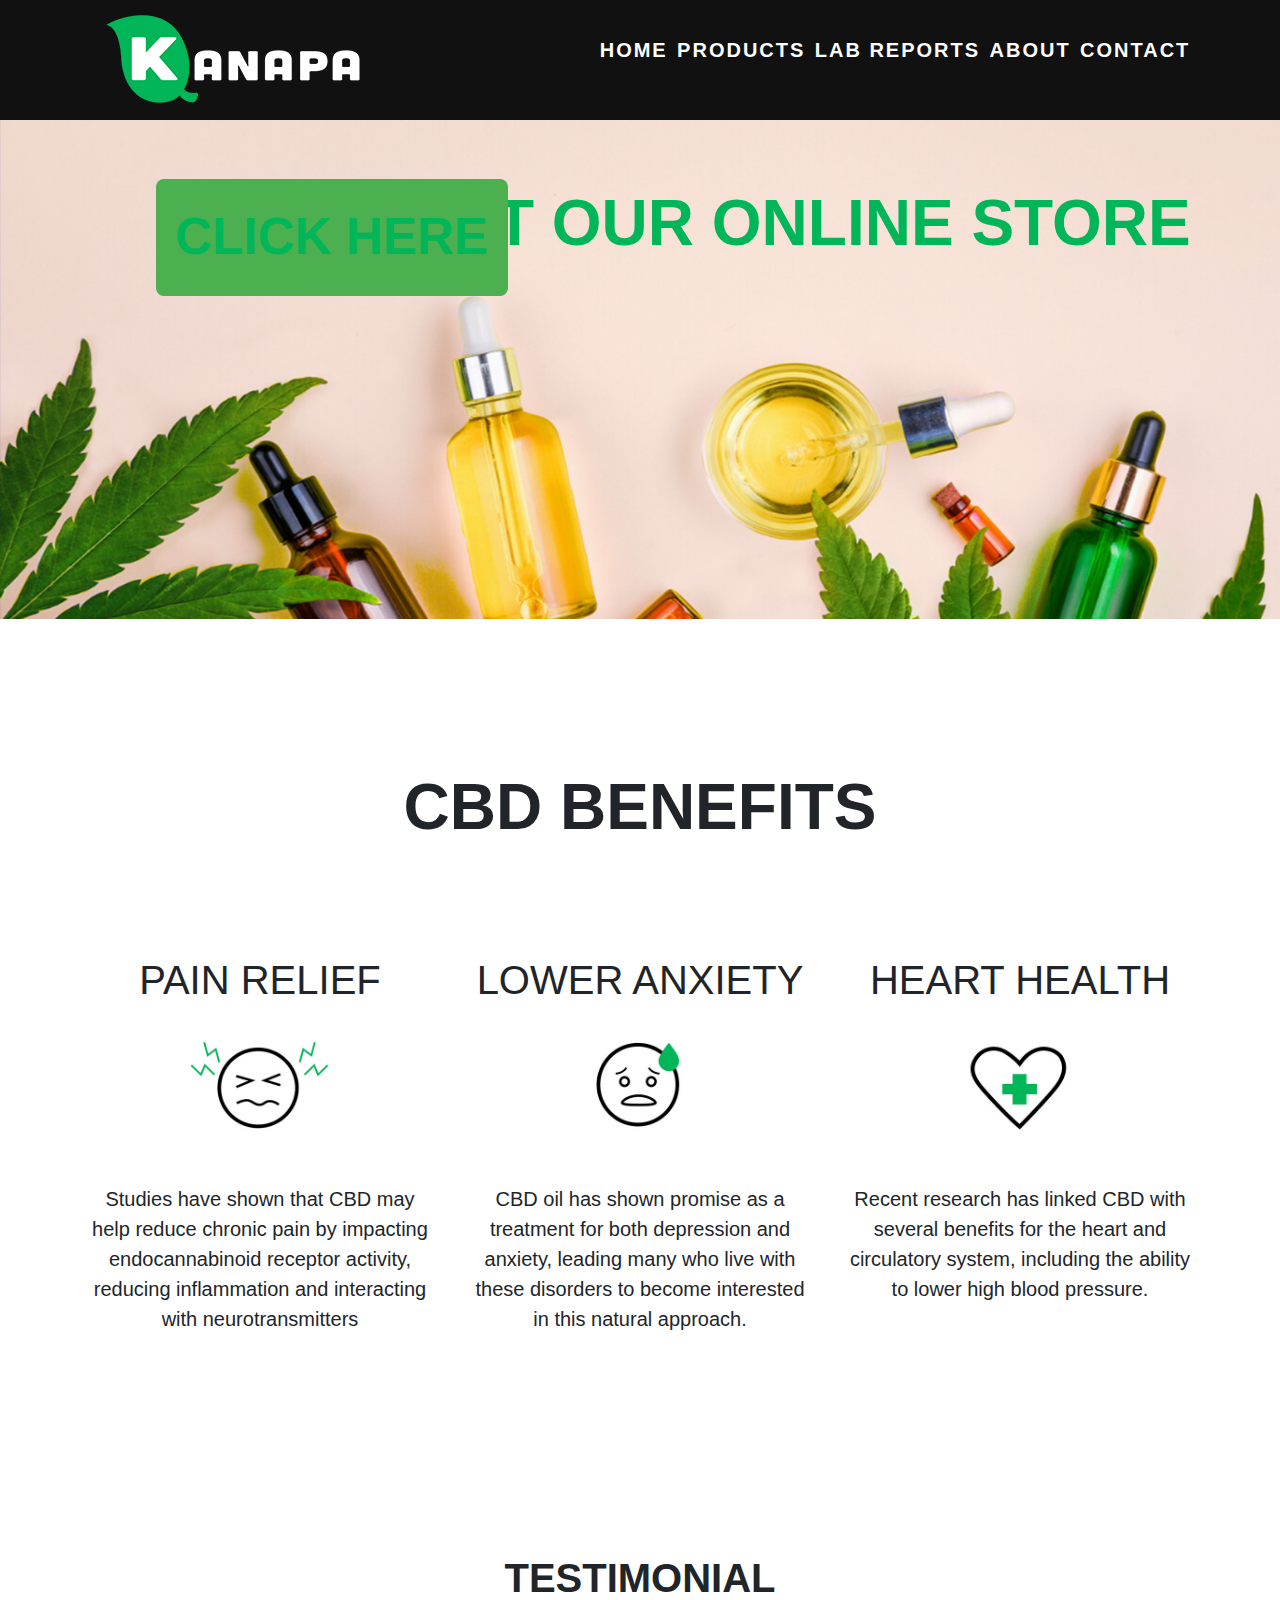
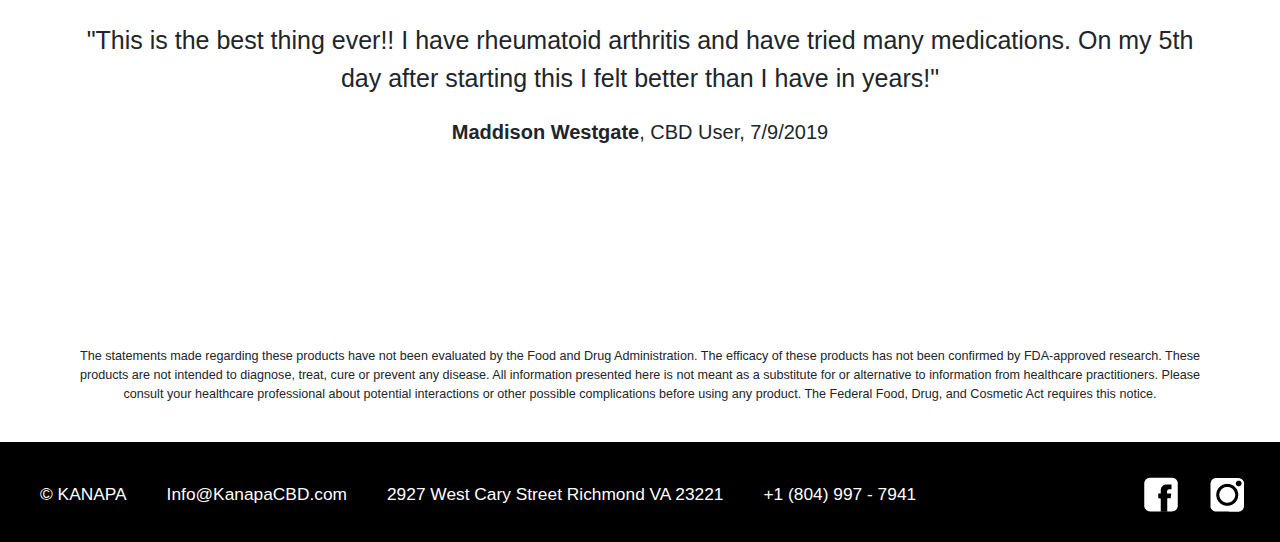
==== commit a291cf61: "Update index.html" ====
--- a/index.html
+++ b/index.html
@@ -50,7 +50,7 @@
                         <img src="assets/cbd_home.jpg" width="100%">
                         <div class="center" style="font-size:5vw;"><b><a href="https://kanapa-cbd.myshopify.com/">CHECK OUT OUR ONLINE STORE</a></b></div>
                         <br>
-                        <button class="button-store"><b><a href="https://kanapa-cbd.myshopify.com/">CLICK HERE</a></b></button>
+                        <button class="center button-store"><b><a href="https://kanapa-cbd.myshopify.com/">CLICK HERE</a></b></button>
                     
             </div>
 <!-- Marketing messaging and featurettes
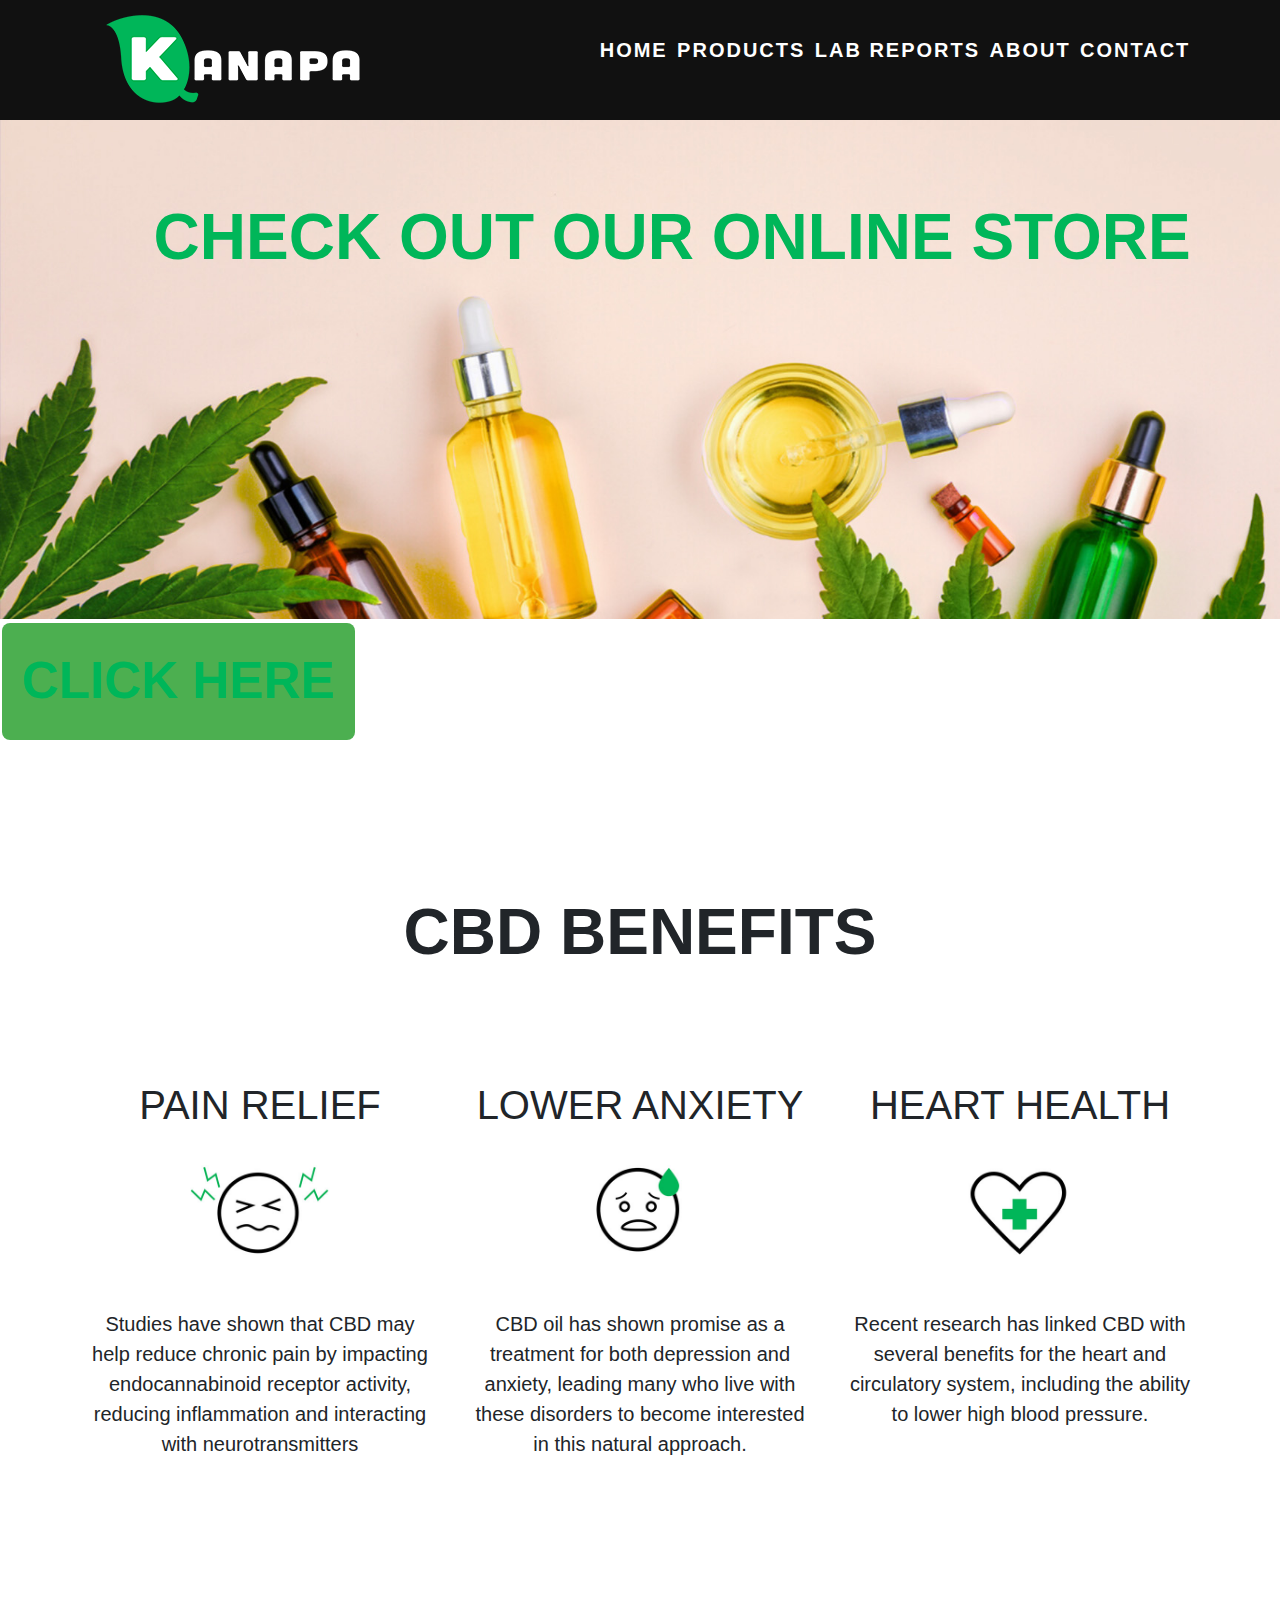
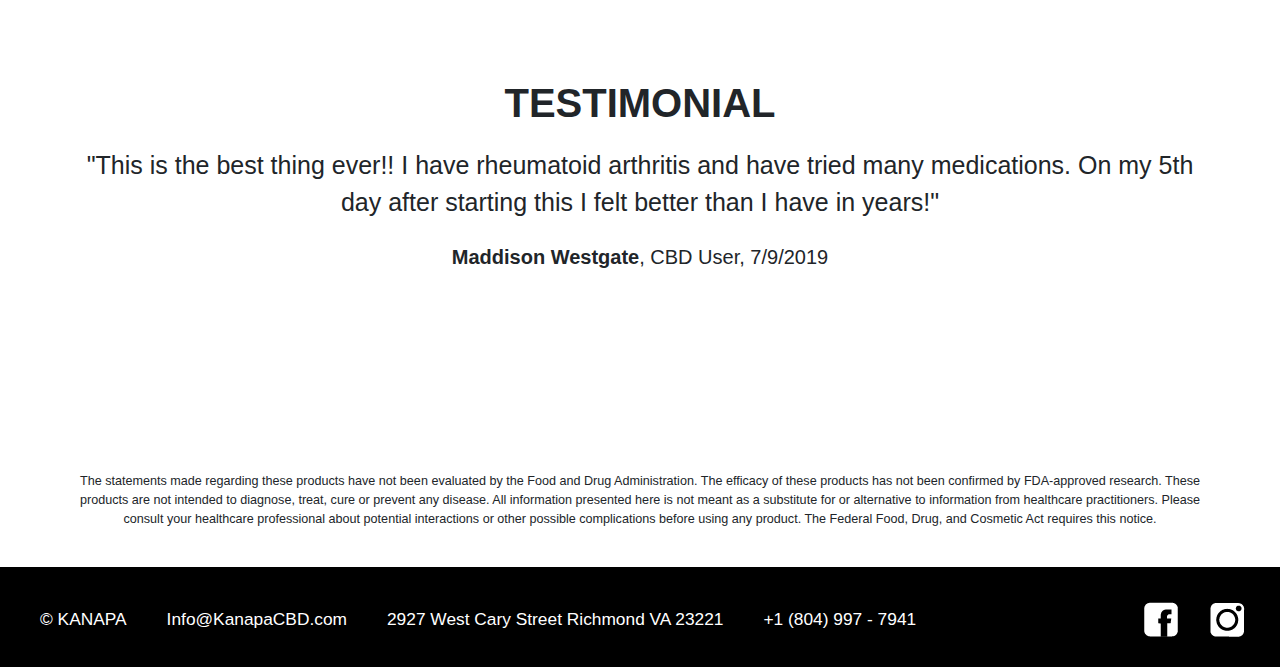
==== commit 614b66ae: "Update index.html" ====
--- a/index.html
+++ b/index.html
@@ -49,8 +49,8 @@
             <div class="image-with-text">
                         <img src="assets/cbd_home.jpg" width="100%">
                         <div class="center" style="font-size:5vw;"><b><a href="https://kanapa-cbd.myshopify.com/">CHECK OUT OUR ONLINE STORE</a></b></div>
-                        <br>
-                        <button class="center button-store"><b><a href="https://kanapa-cbd.myshopify.com/">CLICK HERE</a></b></button>
+                    
+                        <button class="button-store"><b><a href="https://kanapa-cbd.myshopify.com/">CLICK HERE</a></b></button>
                     
             </div>
 <!-- Marketing messaging and featurettes
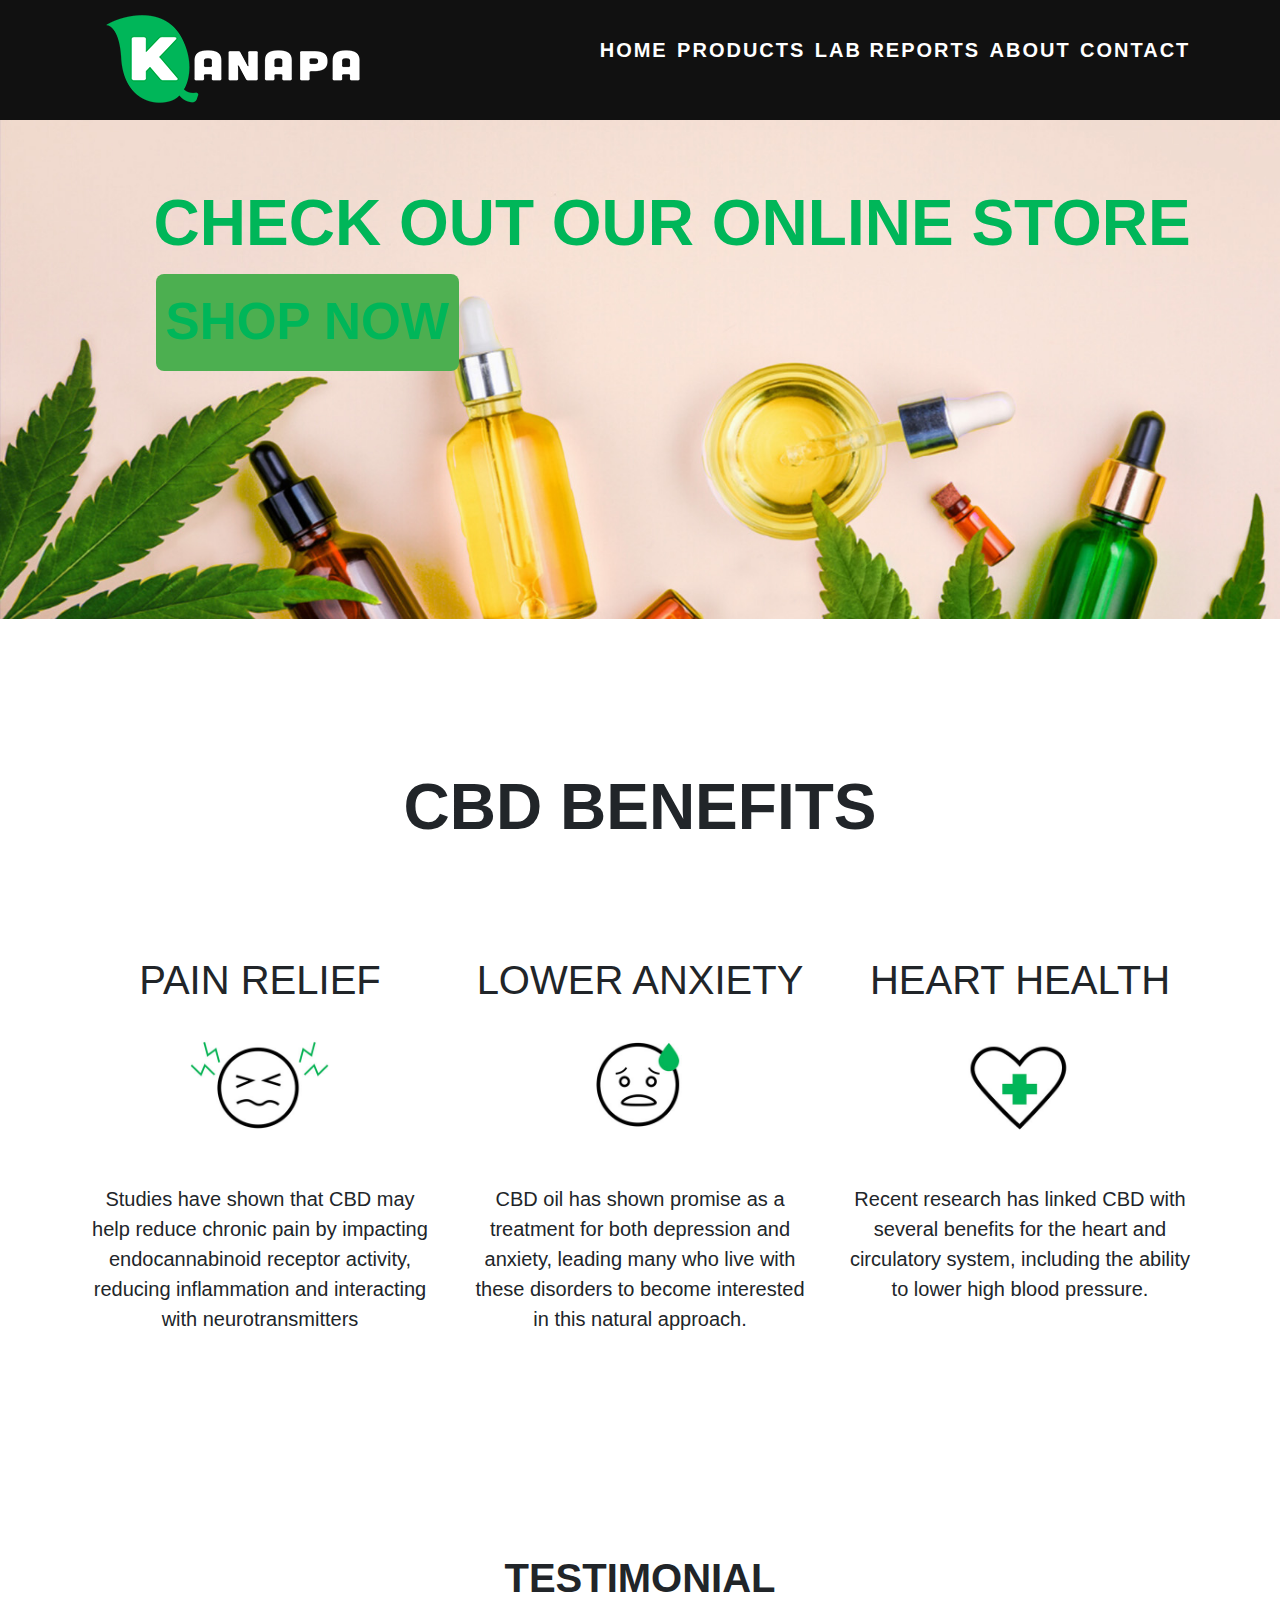
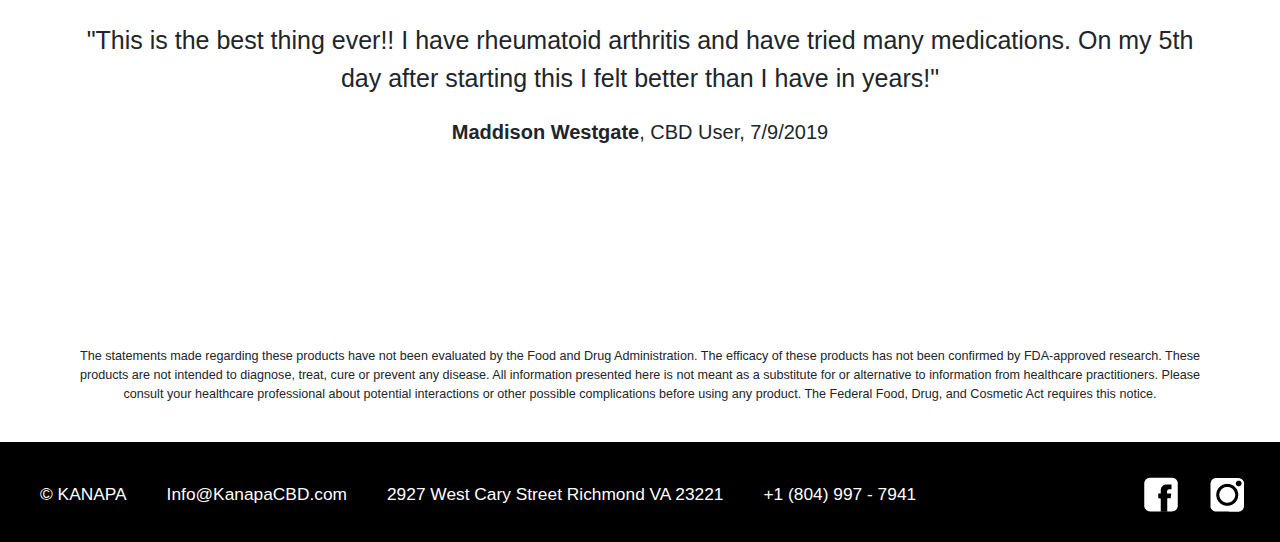
==== commit f253cfa1: "Update index.html" ====
--- a/index.html
+++ b/index.html
@@ -50,7 +50,7 @@
                         <img src="assets/cbd_home.jpg" width="100%">
                         <div class="center" style="font-size:5vw;"><b><a href="https://kanapa-cbd.myshopify.com/">CHECK OUT OUR ONLINE STORE</a></b></div>
                     
-                        <button class="button-store"><b><a href="https://kanapa-cbd.myshopify.com/">CLICK HERE</a></b></button>
+                        <button class="center button-store"><b><a href="https://kanapa-cbd.myshopify.com/">SHOP NOW</a></b></button>
                     
             </div>
 <!-- Marketing messaging and featurettes
--- a/css/styles.css
+++ b/css/styles.css
@@ -465,11 +465,7 @@
   left: 12%;
   color: black;
 }
-a {
-    color: #00b659;
-    text-decoration: none;
-    background-color: transparent;
-}
+
 .center-about {
   position: absolute;
   top: 33%;
@@ -1239,10 +1235,12 @@
 }
 
 .button-store {
+  position: absolute;
+  top: 30%;
   background-color: #4CAF50; /* Green */
   border: none;
   color: white;
-  padding: 20px;
+  padding: 10px;
   text-align: center;
   text-decoration: none;
   display: inline-block;
@@ -1250,4 +1248,10 @@
   margin: 4px 2px;
   cursor: pointer;
   border-radius: 8px;
-}
+
+}
+a {
+    color: #00b659;
+    text-decoration: none;
+    background-color: transparent;
+}
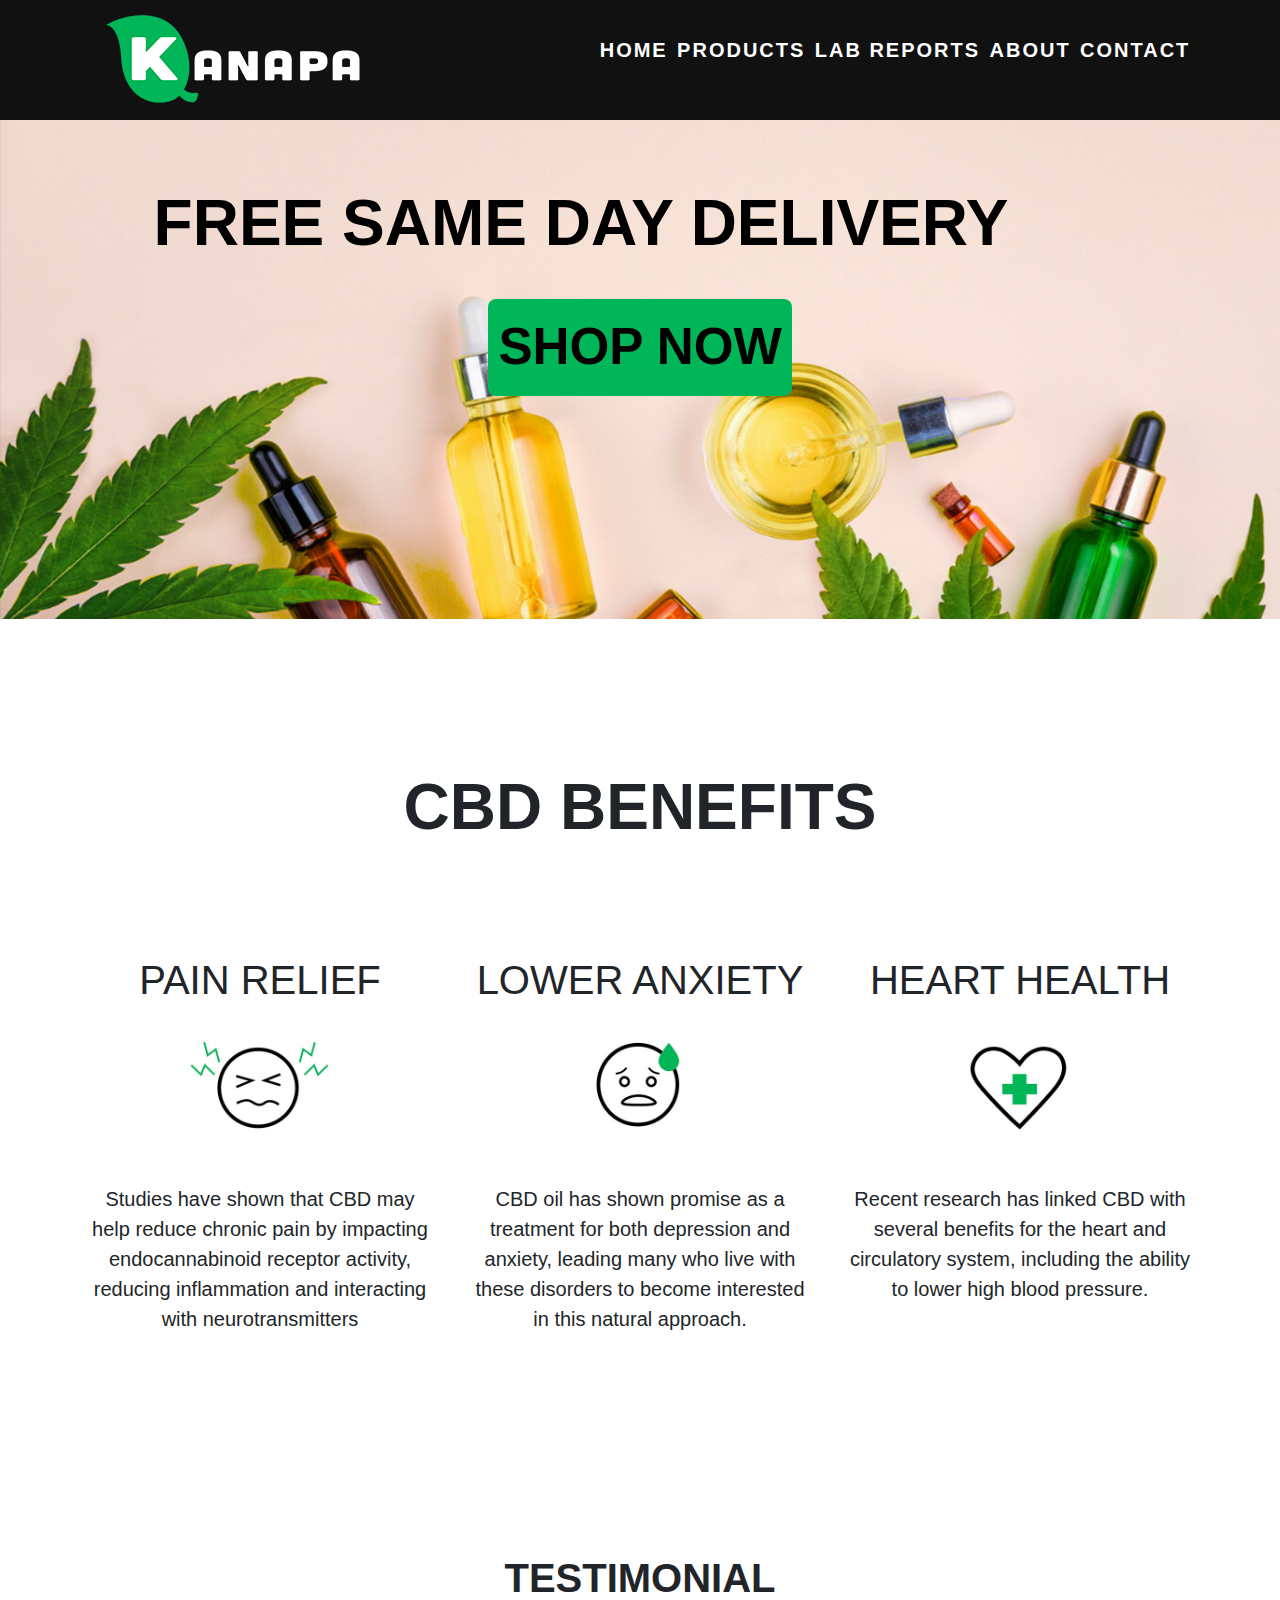
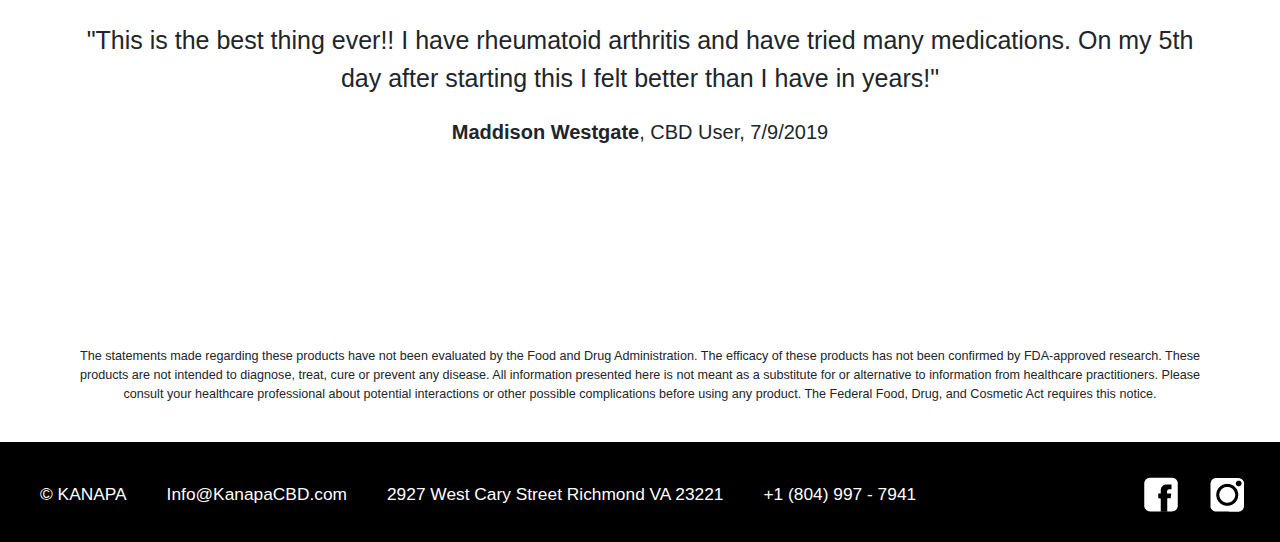
==== commit b3ac8541: "Update index.html" ====
--- a/index.html
+++ b/index.html
@@ -48,7 +48,7 @@
 
             <div class="image-with-text">
                         <img src="assets/cbd_home.jpg" width="100%">
-                        <div class="center" style="font-size:5vw;"><b><a href="https://kanapa-cbd.myshopify.com/">CHECK OUT OUR ONLINE STORE</a></b></div>
+                        <div class="center" style="font-size:5vw;"><b><a href="https://kanapa-cbd.myshopify.com/">FREE SAME DAY DELIVERY</a></b></div>
                     
                         <button class="center button-store"><b><a href="https://kanapa-cbd.myshopify.com/">SHOP NOW</a></b></button>
                     
--- a/css/styles.css
+++ b/css/styles.css
@@ -1236,8 +1236,9 @@
 
 .button-store {
   position: absolute;
-  top: 30%;
-  background-color: #4CAF50; /* Green */
+  top: 35%;
+  left: 38%;
+  background-color: #00b659; /* Green */
   border: none;
   color: white;
   padding: 10px;
@@ -1251,7 +1252,12 @@
 
 }
 a {
-    color: #00b659;
+    color: black;
     text-decoration: none;
     background-color: transparent;
 }
+a:hover {
+    color: #C0C0C0;
+    text-decoration: none;
+    background-color: transparent;
+}
